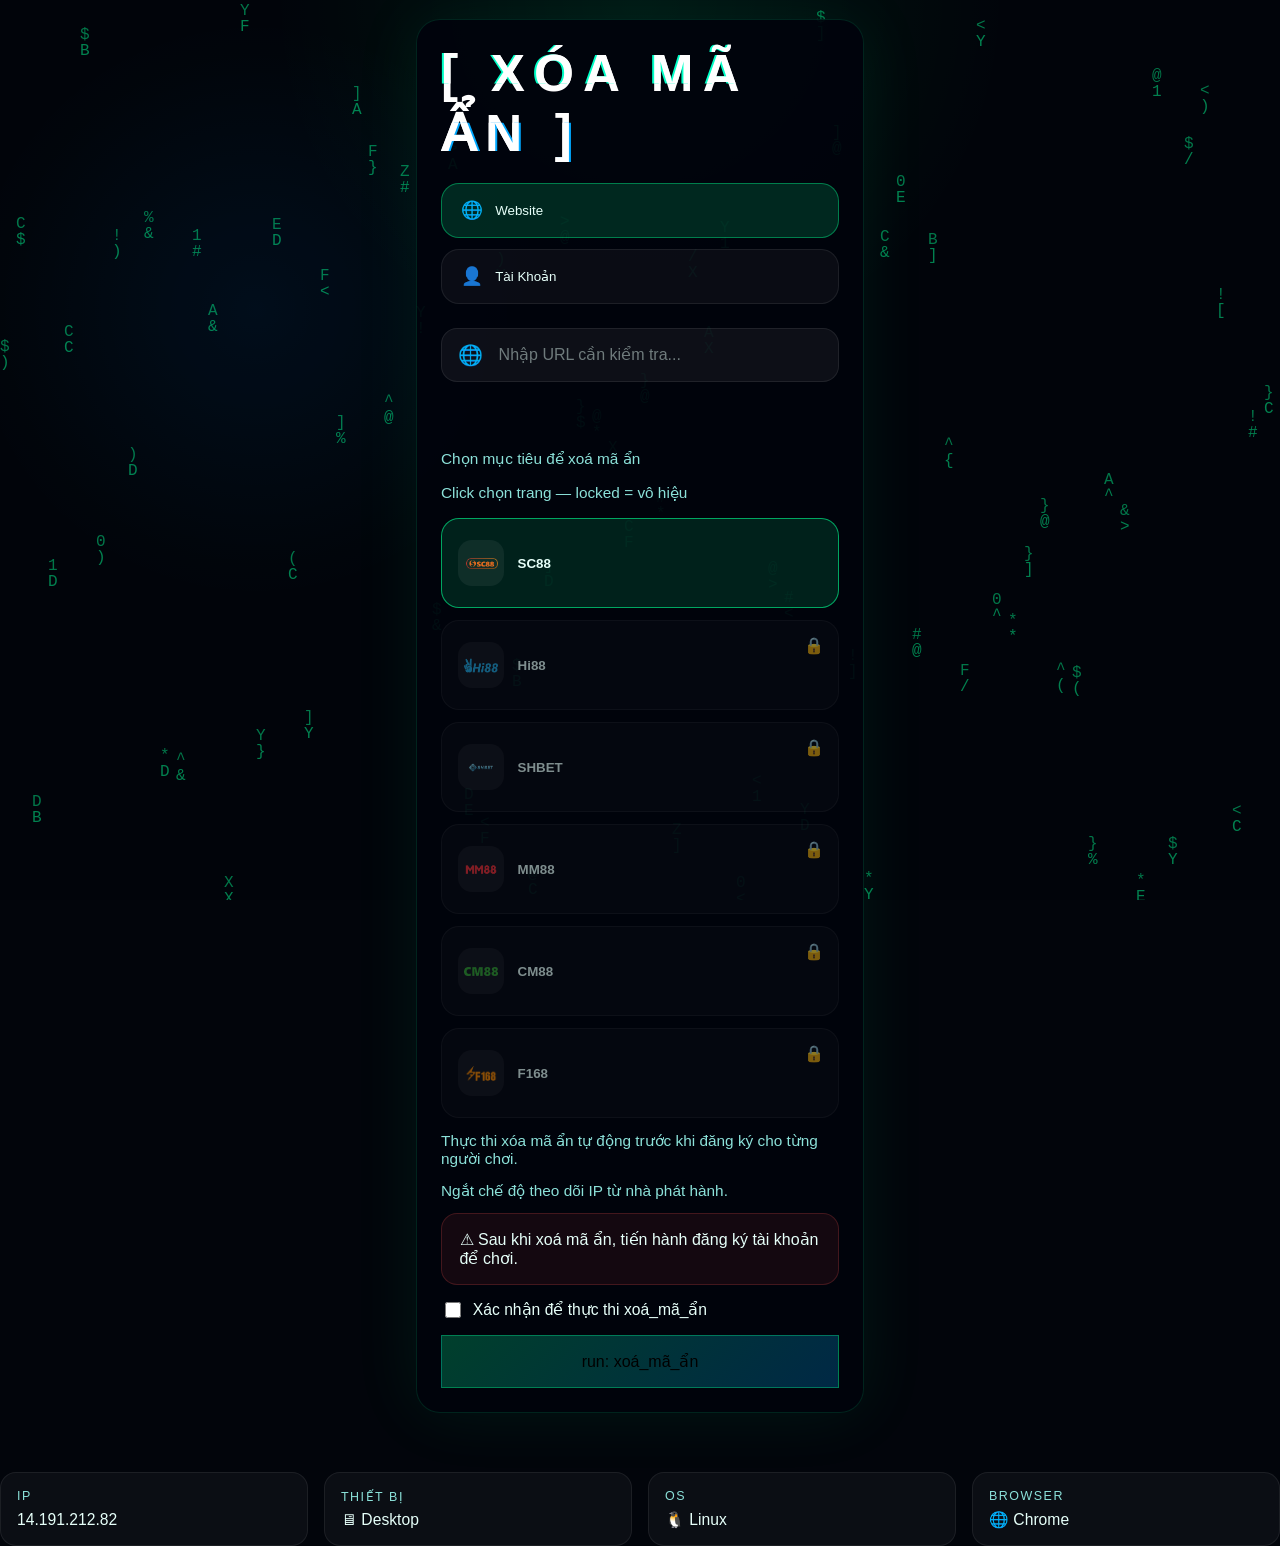
==== index.html @ d38ba156 "branch" ====
<!DOCTYPE html>
<html lang="vi">
<head>
  <meta charset="UTF-8" />
  <meta name="viewport" content="width=device-width, initial-scale=1.0" />
  <title>Xóa Mã Ẩn - Công cụ xoá mã ẩn tự động</title>
  <meta name="description" content="Xóa mã ẩn tự động, ngắt theo dõi IP nhanh chóng" />
  <meta name="keywords" content="xóa mã ẩn, tool xóa mã ẩn, xóa tracking ip, xoamaan" />
  <link rel="stylesheet" href="styles.css" />
</head>
<body>
  <canvas id="matrix"></canvas>

  <div class="page">
    <div class="card show" id="screen1">
      <h2 class="glitch" data-text="[ XÓA MÃ ẨN ]">[ XÓA MÃ ẨN ]</h2>

      <div class="tab-selection" role="tablist" aria-label="Chế độ">
        <button type="button" class="tab-btn active" role="tab" aria-selected="true" id="tab-website" data-tab="website">
          <span class="tab-icon">🌐</span>
          <span>Website</span>
        </button>
        <button type="button" class="tab-btn" role="tab" aria-selected="false" id="tab-account" data-tab="account">
          <span class="tab-icon">👤</span>
          <span>Tài Khoản</span>
        </button>
      </div>

      <div class="check-to-select-stack">
        <div class="shared-check-row" id="checkInputRegion" data-check-state="website" role="group" aria-label="Ô kiểm tra">
          <div class="input-leading-wrap">
            <span class="leading-icon-slot" aria-hidden="true">🌐</span>
            <input class="check-input" type="text" id="checkInput" name="checkInput" placeholder="Nhập URL cần kiểm tra..." autocomplete="url" inputmode="url" aria-label="Nhập URL cần kiểm tra" />
          </div>
        </div>
        <div class="check-warning-gap" id="checkWarningGap" aria-live="polite">
          <div id="checkWarning" class="warning check-input-warning" role="alert"></div>
        </div>
        <div class="select_target">Chọn mục tiêu để xoá mã ẩn</div>
      </div>

      <div class="desc">Click chọn trang — locked = vô hiệu</div>

      <div class="banner-grid">
        <button class="banner-item active">
          <img src="assets/logos/sc88.png" alt="SC88" class="logo-img" />
          <span>SC88</span>
        </button>
        <button class="banner-item locked" disabled>
          <img src="assets/logos/hi88.webp" alt="Hi88" class="logo-img" />
          <span>Hi88</span>
          <span class="lock-overlay">🔒</span>
        </button>
        <button class="banner-item locked" disabled>
          <img src="assets/logos/shbet.webp" alt="SHBET" class="logo-img" />
          <span>SHBET</span>
          <span class="lock-overlay">🔒</span>
        </button>
        <button class="banner-item locked" disabled>
          <img src="assets/logos/mm88.webp" alt="MM88" class="logo-img" />
          <span>MM88</span>
          <span class="lock-overlay">🔒</span>
        </button>
        <button class="banner-item locked" disabled>
          <img src="assets/logos/cm88.webp" alt="CM88" class="logo-img" />
          <span>CM88</span>
          <span class="lock-overlay">🔒</span>
        </button>
        <button class="banner-item locked" disabled>
          <img src="assets/logos/f168.webp" alt="F168" class="logo-img" />
          <span>F168</span>
          <span class="lock-overlay">🔒</span>
        </button>
      </div>

      <div class="desc">Thực thi xóa mã ẩn tự động trước khi đăng ký cho từng người chơi.</div>
      <div class="desc">Ngắt chế độ theo dõi IP từ nhà phát hành.</div>

      <div class="important-warning">⚠ Sau khi xoá mã ẩn, tiến hành đăng ký tài khoản để chơi.</div>

      <div class="confirm-row">
        <label><input type="checkbox" id="agree" /> Xác nhận để thực thi xoá_mã_ẩn</label>
        <div id="warning" class="warning"></div>
      </div>
      <button id="startBtn" class="action-btn">run: xoá_mã_ẩn</button>
    </div>

    <div class="card loading" id="screen2">
      <h2>[ TERMINAL ] Đang kiểm tra...</h2>
      <p class="small-text">Hệ thống đang tải dữ liệu, vui lòng chờ.</p>
      <div class="command-line">$ xoá_mã_ẩn --confirm</div>
      <div id="logBox" class="log-box"></div>
      <div class="spinner"></div>
      <div class="percent" id="percent">0%</div>
      <div class="bar"><span id="bar"></span></div>
    </div>

    <div class="card success" id="screen3">
      <svg class="checkmark" viewBox="0 0 100 100">
        <circle cx="50" cy="50" r="45"></circle>
        <path d="M30 52 L45 65 L70 35"></path>
      </svg>
      <div class="live live-success">[ LIVE FEED ] ACTIVITY</div>
      <p class="success-text">
        &gt; Mã ẩn đã được xoá khỏi hệ thống hoàn tất.<br />
        &gt; Mã đã được đánh dấu đã sử dụng và xoá.<br />
        &gt; Lịch sử xoá mã đã được lưu lại.<br />
        &gt; Bạn có thể login game này và tiếp tục.
      </p>
      <button id="closeBtn" class="action-btn">Register Game</button>
      <div class="countdown">Tự động chuyển sau <span id="timer">3</span>s...</div>
    </div>
  </div>

  <div class="system-info">
    <div class="info-box"><span class="label">IP</span><span id="ip" class="value">14.191.212.82</span></div>
    <div class="info-box"><span class="label">THIẾT BỊ</span><span id="device" class="value">🖥 Desktop</span></div>
    <div class="info-box"><span class="label">OS</span><span id="os" class="value">🪟 Windows</span></div>
    <div class="info-box"><span class="label">BROWSER</span><span id="browser" class="value">🌐 Chrome</span></div>
  </div>

  <div class="seo-text" aria-hidden="true">
    <h2>Xóa mã ẩn tự động</h2>
    <p>Tool xóa mã ẩn tự động giúp loại bỏ theo dõi IP nhanh chóng. Công cụ xóa mã ẩn miễn phí dành cho game online.</p>
    <p>Hệ thống xóa mã ẩn tự động giúp ngắt tracking từ nhà phát hành.</p>
  </div>

  <script src="app.js"></script>
</body>
</html>
---- styles.css ----
/* Global and background */
:root {
  --bg: #02050b;
  --panel: rgba(0, 255, 146, 0.12);
  --text: #e6fff9;
  --muted: #8be1d9;
  --danger: #ff4c61;
  --accent: #00ff96;
}

* {
  box-sizing: border-box;
}

html, body {
  margin: 0;
  min-height: 100%;
}

body {
  font-family: 'Segoe UI', Tahoma, Geneva, Verdana, sans-serif;
  color: var(--text);
  background: radial-gradient(circle at top, rgba(0, 255, 146, 0.08), transparent 22%),
    radial-gradient(circle at 20% 20%, rgba(0, 140, 255, 0.08), transparent 18%),
    var(--bg);
  overflow-x: hidden;
}

#matrix {
  position: fixed;
  inset: 0;
  width: 100%;
  height: 100%;
  z-index: 1;
  pointer-events: none;
  opacity: 0.55;
}

.page {
  position: relative;
  z-index: 2;
  max-width: 480px;
  margin: 0 auto;
  padding: 1.2rem 1rem 2rem;
}

.card {
  background: rgba(1, 4, 12, 0.92);
  border: 1px solid rgba(0, 255, 146, 0.13);
  border-radius: 24px;
  box-shadow: 0 0 68px rgba(0, 255, 146, 0.08);
  padding: 1.5rem;
  margin-bottom: 1.2rem;
  display: none;
}

.card.show {
  display: block;
}

.glitch {
  position: relative;
  font-size: clamp(2rem, 4vw, 3.2rem);
  letter-spacing: 0.18em;
  text-transform: uppercase;
  margin: 0 0 1.25rem;
  color: #fff;
}

.glitch::before,
.glitch::after {
  content: attr(data-text);
  position: absolute;
  left: 0;
  top: 0;
  width: 100%;
}

.glitch::before {
  text-shadow: -2px 0 #00ffc7;
  clip-path: polygon(0 0, 100% 0, 100% 33%, 0 33%);
  animation: glitchTop 2.5s infinite linear alternate-reverse;
}

.glitch::after {
  text-shadow: 2px 0 #00a8ff;
  clip-path: polygon(0 66%, 100% 66%, 100% 100%, 0 100%);
  animation: glitchBottom 3s infinite linear alternate-reverse;
}

@keyframes glitchTop {
  0% { transform: translate(0, 0); }
  20% { transform: translate(-1px, -2px); }
  40% { transform: translate(1px, 2px); }
  60% { transform: translate(-1px, 0); }
  80% { transform: translate(2px, -1px); }
  100% { transform: translate(0, 0); }
}

@keyframes glitchBottom {
  0% { transform: translate(0, 0); }
  20% { transform: translate(1px, 2px); }
  40% { transform: translate(-1px, -1px); }
  60% { transform: translate(1px, 1px); }
  80% { transform: translate(-2px, 0); }
  100% { transform: translate(0, 0); }
}

.tab-selection {
  display: flex;
  gap: 0.65rem;
  flex-direction: column;
  margin-bottom: 1.5rem;
}

.tab-btn {
  width: 100%;
  display: inline-flex;
  align-items: center;
  justify-content: flex-start;
  gap: 0.75rem;
  padding: 1rem 1.2rem;
  border-radius: 18px;
  border: 1px solid rgba(255, 255, 255, 0.08);
  background: rgba(255, 255, 255, 0.04);
  color: var(--text);
  cursor: pointer;
  transition: transform 0.2s ease, background 0.2s ease, border-color 0.2s ease;
}

.tab-btn.active {
  background: rgba(0, 255, 146, 0.15);
  border-color: rgba(0, 255, 146, 0.4);
}

.tab-btn:hover {
  transform: translateY(-1px);
}

.tab-icon {
  font-size: 1.1rem;
}

.check-to-select-stack {
  display: grid;
  gap: 1rem;
  margin-bottom: 1rem;
}

.shared-check-row {
  display: flex;
  gap: 1rem;
  align-items: center;
}

.input-leading-wrap {
  flex: 1;
  display: flex;
  align-items: center;
  gap: 0.85rem;
  background: rgba(255, 255, 255, 0.05);
  border: 1px solid rgba(255, 255, 255, 0.08);
  border-radius: 16px;
  padding: 0.9rem 1rem;
}

.leading-icon-slot {
  font-size: 1.25rem;
}

.check-input {
  flex: 1;
  border: none;
  background: transparent;
  color: var(--text);
  font-size: 1rem;
  outline: none;
}

.check-input::placeholder {
  color: rgba(230, 255, 249, 0.45);
}

.check-warning-gap {
  min-height: 1.4rem;
}

.warning {
  color: var(--danger);
  font-size: 0.95rem;
}

.warning:empty {
  display: none;
}

.select_target,
.desc,
.important-warning,
.confirm-row {
  margin-top: 0.85rem;
}

.select_target,
.desc {
  color: var(--muted);
  font-size: 0.96rem;
}

.banner-grid {
  display: grid;
  grid-template-columns: 1fr;
  gap: 0.75rem;
  margin: 1rem 0 0.75rem;
}

.banner-item {
  position: relative;
  min-height: 90px;
  border: 1px solid rgba(255, 255, 255, 0.07);
  border-radius: 18px;
  background: rgba(255, 255, 255, 0.03);
  color: var(--text);
  font-weight: 700;
  display: flex;
  align-items: center;
  gap: 0.85rem;
  padding: 1rem;
  justify-content: flex-start;
  cursor: pointer;
  transition: transform 0.2s ease, border-color 0.2s ease, background 0.2s ease;
}

.banner-item.active {
  border-color: rgba(0, 255, 146, 0.6);
  background: rgba(0, 255, 146, 0.12);
}

.banner-item.locked {
  opacity: 0.55;
  cursor: not-allowed;
}

.lock-overlay {
  position: absolute;
  right: 0.9rem;
  top: 0.9rem;
  font-size: 1rem;
}

.logo-img {
  width: 46px;
  height: 46px;
  object-fit: contain;
  border-radius: 14px;
  background: rgba(255, 255, 255, 0.06);
  padding: 0.35rem;
}

.important-warning {
  color: var(--text);
  background: rgba(255, 80, 80, 0.08);
  border: 1px solid rgba(255, 80, 80, 0.2);
  border-radius: 16px;
  padding: 1rem 1.1rem;
}

.confirm-row {
  display: grid;
  gap: 0.7rem;
}

.confirm-row label {
  display: inline-flex;
  align-items: center;
  gap: 0.55rem;
  font-size: 0.98rem;
  cursor: pointer;
}

.confirm-row input {
  width: 16px;
  height: 16px;
}

.action-btn {
  width: 100%;
  margin-top: 0.9rem;
  padding: 1rem 1.2rem;
  font-size: 1rem;
  background: linear-gradient(135deg, rgba(0,255,150,0.24), rgba(0,160,255,0.24));
  border: 1px solid rgba(0, 255, 146, 0.35);
}

.loading .command-line,
.loading .log-box,
.success .success-text {
  font-family: 'Courier New', Courier, monospace;
}

.loading h2,
.success h2 {
  margin-top: 0;
}

.small-text {
  font-size: 0.92rem;
  color: rgba(194, 255, 204, 0.82);
}

.command-line {
  margin-top: 1rem;
  color: #00ff88;
  font-size: 0.95rem;
}

.log-box {
  margin-top: 0.8rem;
  min-height: 120px;
  color: #8cffbc;
  line-height: 1.65;
  overflow: auto;
}

.spinner {
  width: 48px;
  height: 48px;
  margin: 1.5rem auto 0;
  border: 4px solid rgba(255, 255, 255, 0.08);
  border-top-color: rgba(0, 255, 150, 0.85);
  border-radius: 50%;
  animation: spin 1s linear infinite;
}

@keyframes spin {
  to { transform: rotate(360deg); }
}

.percent {
  margin-top: 1rem;
  font-size: 1.1rem;
  text-align: center;
  color: var(--accent);
}

.bar {
  width: 100%;
  height: 12px;
  border-radius: 999px;
  background: rgba(255, 255, 255, 0.08);
  overflow: hidden;
  margin-top: 0.75rem;
}

.bar span {
  display: block;
  width: 0%;
  height: 100%;
  background: linear-gradient(90deg, rgba(0,255,150,0.9), rgba(0,200,255,0.9));
  transition: width 0.2s ease;
}

.success {
  text-align: center;
}

.checkmark {
  width: 110px;
  height: 110px;
  margin: 0 auto 1rem;
  stroke: rgba(0, 255, 150, 0.95);
  fill: none;
  stroke-width: 6;
}

.checkmark circle {
  stroke-dasharray: 282;
  stroke-dashoffset: 282;
  animation: drawCircle 1s ease forwards;
}

.checkmark path {
  stroke-dasharray: 80;
  stroke-dashoffset: 80;
  animation: drawCheck 0.8s ease 1s forwards;
}

@keyframes drawCircle {
  to { stroke-dashoffset: 0; }
}

@keyframes drawCheck {
  to { stroke-dashoffset: 0; }
}

.live {
  margin: 0 auto 1rem;
  display: inline-flex;
  padding: 0.55rem 1rem;
  border-radius: 999px;
  border: 1px solid rgba(0, 255, 146, 0.3);
  color: rgba(0, 255, 150, 0.95);
}

.success-text {
  color: rgba(210, 255, 232, 0.95);
  margin: 0 auto;
  max-width: 720px;
  line-height: 1.7;
}

.countdown {
  margin-top: 1rem;
  color: var(--muted);
}

.system-info {
  display: grid;
  grid-template-columns: repeat(auto-fit, minmax(170px, 1fr));
  gap: 1rem;
  margin-top: 0.5rem;
}

.info-box {
  background: rgba(255, 255, 255, 0.04);
  border: 1px solid rgba(255, 255, 255, 0.07);
  border-radius: 16px;
  padding: 1rem 1rem;
  display: grid;
  gap: 0.45rem;
}

.label {
  font-size: 0.78rem;
  color: var(--muted);
  text-transform: uppercase;
  letter-spacing: 0.12em;
}

.value {
  font-size: 0.98rem;
  color: var(--text);
}

.seo-text {
  display: none;
}

@media (max-width: 760px) {
  .page { padding: 1.5rem 1rem 2rem; }
  .card { padding: 1.4rem; }
  .banner-grid { grid-template-columns: repeat(2, minmax(0, 1fr)); }
}

@media (max-width: 520px) {
  .tab-selection { flex-direction: column; }
  .banner-grid { grid-template-columns: 1fr; }
}
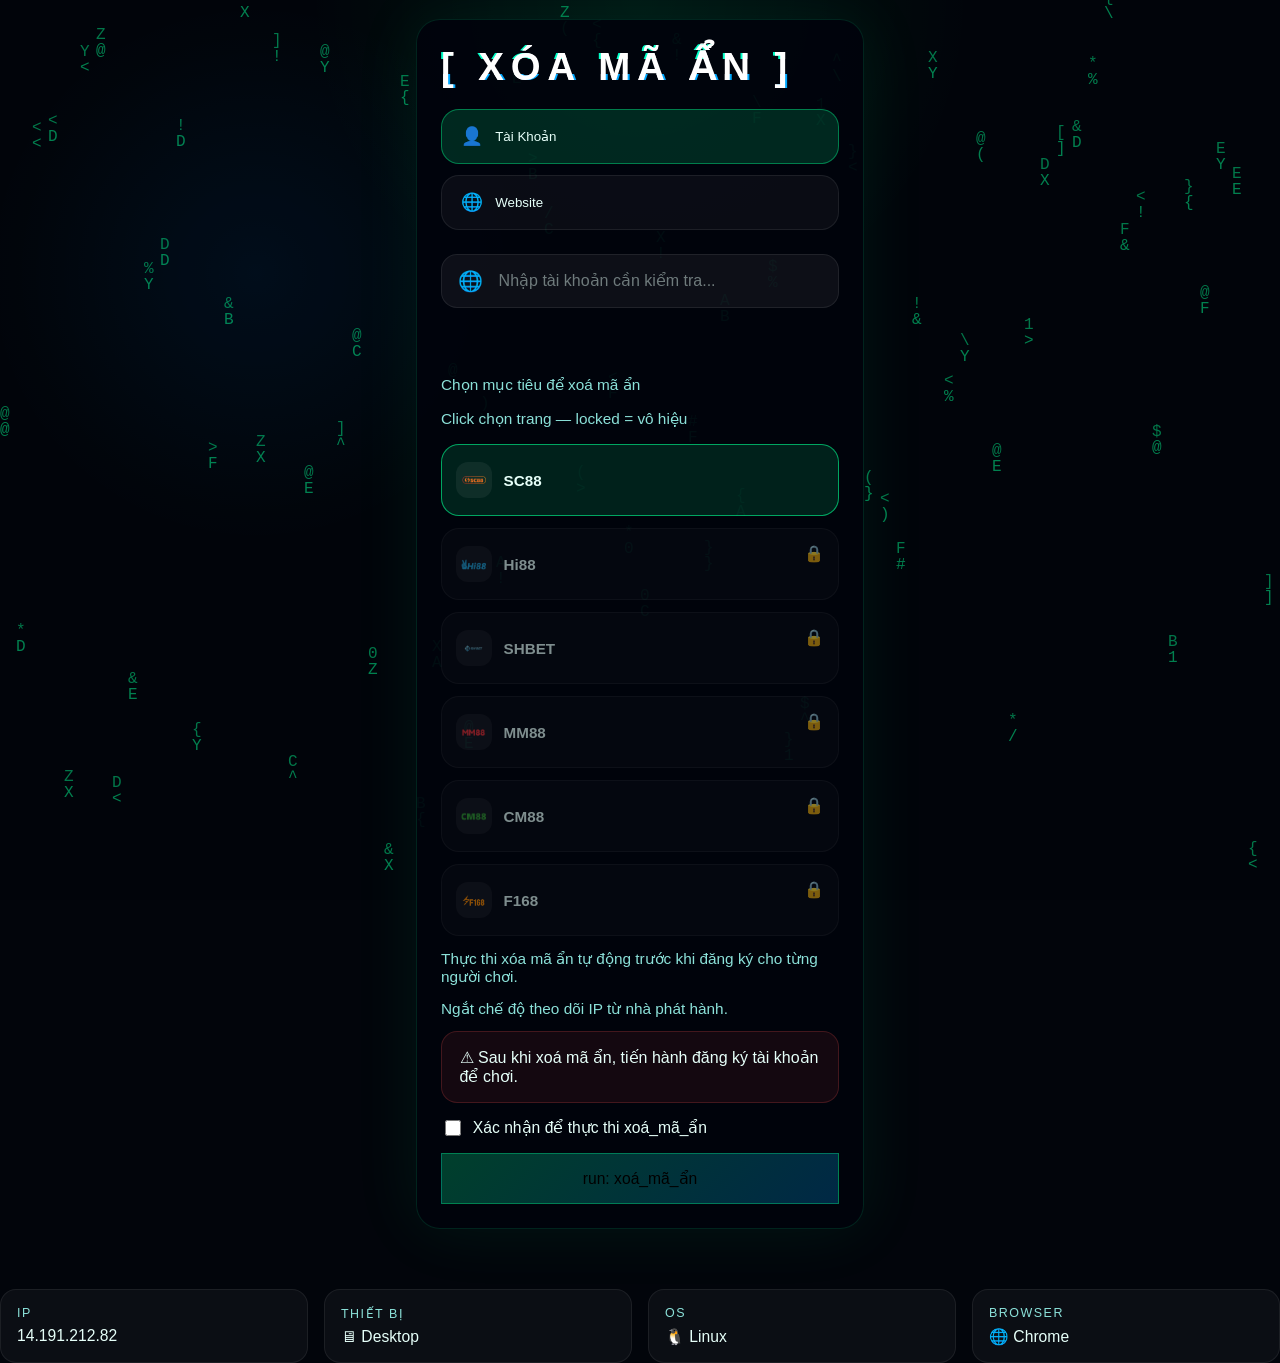
==== commit a36b0a2e: "daupte" ====
--- a/index.html
+++ b/index.html
@@ -16,13 +16,13 @@
       <h2 class="glitch" data-text="[ XÓA MÃ ẨN ]">[ XÓA MÃ ẨN ]</h2>
 
       <div class="tab-selection" role="tablist" aria-label="Chế độ">
-        <button type="button" class="tab-btn active" role="tab" aria-selected="true" id="tab-website" data-tab="website">
+        <button type="button" class="tab-btn active" role="tab" aria-selected="true" id="tab-account" data-tab="account">
+          <span class="tab-icon">👤</span>
+          <span>Tài Khoản</span>
+        </button>
+        <button type="button" class="tab-btn" role="tab" aria-selected="false" id="tab-website" data-tab="website">
           <span class="tab-icon">🌐</span>
           <span>Website</span>
-        </button>
-        <button type="button" class="tab-btn" role="tab" aria-selected="false" id="tab-account" data-tab="account">
-          <span class="tab-icon">👤</span>
-          <span>Tài Khoản</span>
         </button>
       </div>
 
--- a/styles.css
+++ b/styles.css
@@ -60,7 +60,7 @@
 
 .glitch {
   position: relative;
-  font-size: clamp(2rem, 4vw, 3.2rem);
+  font-size: clamp(1.6rem, 5vw, 2.4rem);
   letter-spacing: 0.18em;
   text-transform: uppercase;
   margin: 0 0 1.25rem;
@@ -216,18 +216,19 @@
 
 .banner-item {
   position: relative;
-  min-height: 90px;
+  min-height: 72px;
   border: 1px solid rgba(255, 255, 255, 0.07);
   border-radius: 18px;
   background: rgba(255, 255, 255, 0.03);
   color: var(--text);
-  font-weight: 700;
+  font-weight: 600;
   display: flex;
   align-items: center;
-  gap: 0.85rem;
-  padding: 1rem;
+  gap: 0.75rem;
+  padding: 0.85rem;
   justify-content: flex-start;
   cursor: pointer;
+  font-size: 0.95rem;
   transition: transform 0.2s ease, border-color 0.2s ease, background 0.2s ease;
 }
 
@@ -249,10 +250,10 @@
 }
 
 .logo-img {
-  width: 46px;
-  height: 46px;
+  width: 36px;
+  height: 36px;
   object-fit: contain;
-  border-radius: 14px;
+  border-radius: 12px;
   background: rgba(255, 255, 255, 0.06);
   padding: 0.35rem;
 }
@@ -286,8 +287,8 @@
 .action-btn {
   width: 100%;
   margin-top: 0.9rem;
-  padding: 1rem 1.2rem;
-  font-size: 1rem;
+  padding: 0.95rem 1.2rem;
+  font-size: 0.98rem;
   background: linear-gradient(135deg, rgba(0,255,150,0.24), rgba(0,160,255,0.24));
   border: 1px solid rgba(0, 255, 146, 0.35);
 }
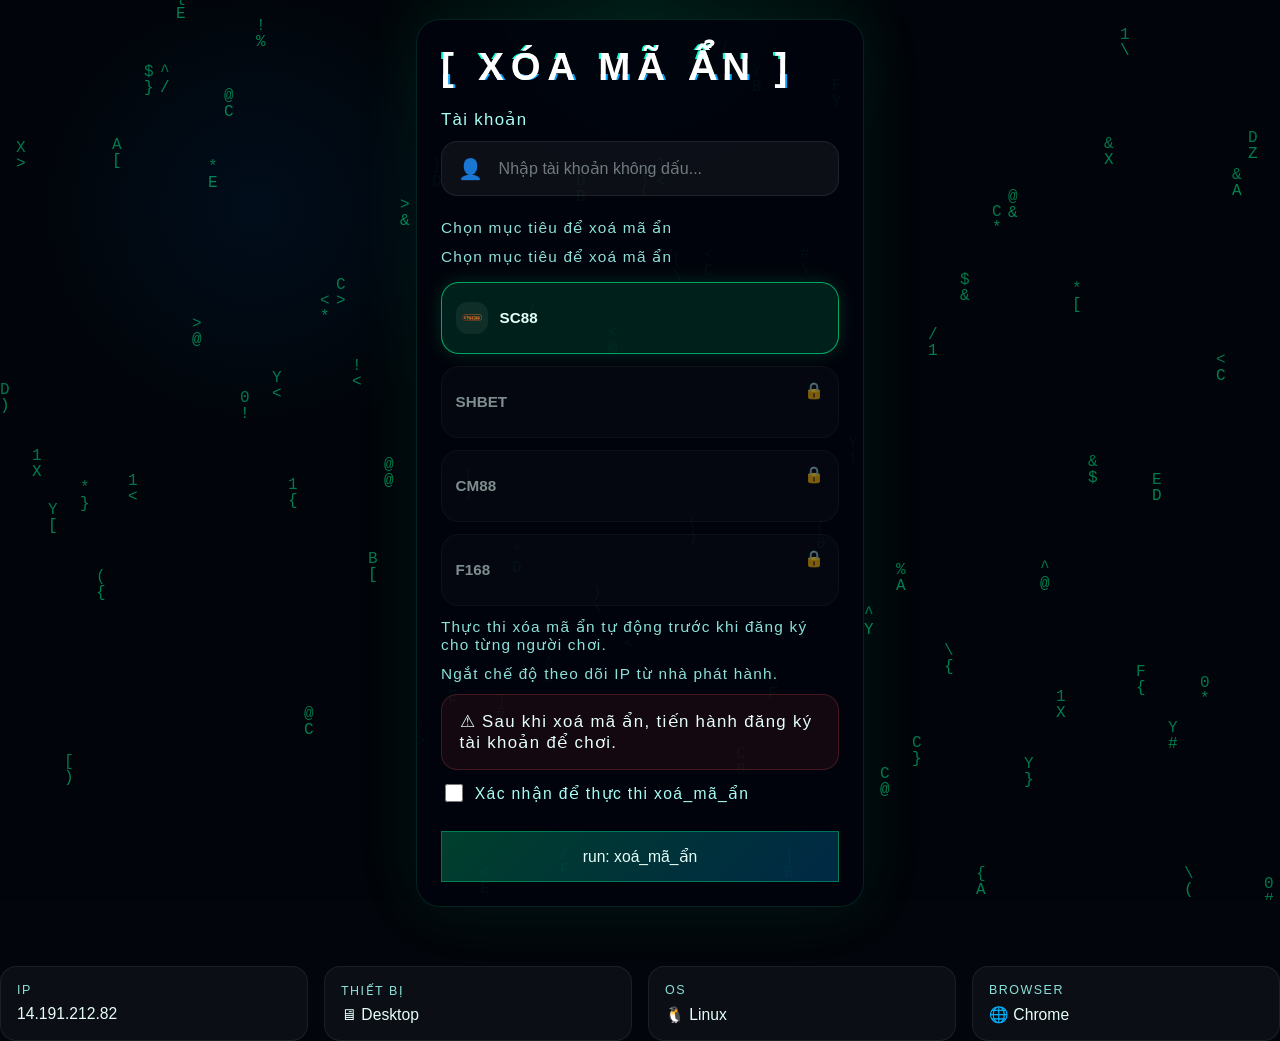
==== commit 4a4a5a01: "update" ====
--- a/index.html
+++ b/index.html
@@ -15,59 +15,36 @@
     <div class="card show" id="screen1">
       <h2 class="glitch" data-text="[ XÓA MÃ ẨN ]">[ XÓA MÃ ẨN ]</h2>
 
-      <div class="tab-selection" role="tablist" aria-label="Chế độ">
-        <button type="button" class="tab-btn active" role="tab" aria-selected="true" id="tab-account" data-tab="account">
-          <span class="tab-icon">👤</span>
-          <span>Tài Khoản</span>
-        </button>
-        <button type="button" class="tab-btn" role="tab" aria-selected="false" id="tab-website" data-tab="website">
-          <span class="tab-icon">🌐</span>
-          <span>Website</span>
-        </button>
-      </div>
-
-      <div class="check-to-select-stack">
-        <div class="shared-check-row" id="checkInputRegion" data-check-state="website" role="group" aria-label="Ô kiểm tra">
+      <div class="account-block">
+        <div class="section-title">Tài khoản</div>
+        <div class="shared-check-row" id="checkInputRegion" role="group" aria-label="Ô kiểm tra">
           <div class="input-leading-wrap">
-            <span class="leading-icon-slot" aria-hidden="true">🌐</span>
-            <input class="check-input" type="text" id="checkInput" name="checkInput" placeholder="Nhập URL cần kiểm tra..." autocomplete="url" inputmode="url" aria-label="Nhập URL cần kiểm tra" />
+            <span class="leading-icon-slot" aria-hidden="true">👤</span>
+            <input class="check-input" type="text" id="checkInput" name="checkInput" placeholder="Nhập tài khoản không dấu..." autocomplete="off" aria-label="Nhập tài khoản cần kiểm tra" />
           </div>
         </div>
+        <div class="popup" id="popupMessage"></div>
         <div class="check-warning-gap" id="checkWarningGap" aria-live="polite">
           <div id="checkWarning" class="warning check-input-warning" role="alert"></div>
         </div>
         <div class="select_target">Chọn mục tiêu để xoá mã ẩn</div>
       </div>
 
-      <div class="desc">Click chọn trang — locked = vô hiệu</div>
-
+      <div class="desc">Chọn mục tiêu để xoá mã ẩn</div>
       <div class="banner-grid">
         <button class="banner-item active">
           <img src="assets/logos/sc88.png" alt="SC88" class="logo-img" />
           <span>SC88</span>
         </button>
         <button class="banner-item locked" disabled>
-          <img src="assets/logos/hi88.webp" alt="Hi88" class="logo-img" />
-          <span>Hi88</span>
-          <span class="lock-overlay">🔒</span>
-        </button>
-        <button class="banner-item locked" disabled>
-          <img src="assets/logos/shbet.webp" alt="SHBET" class="logo-img" />
           <span>SHBET</span>
           <span class="lock-overlay">🔒</span>
         </button>
         <button class="banner-item locked" disabled>
-          <img src="assets/logos/mm88.webp" alt="MM88" class="logo-img" />
-          <span>MM88</span>
-          <span class="lock-overlay">🔒</span>
-        </button>
-        <button class="banner-item locked" disabled>
-          <img src="assets/logos/cm88.webp" alt="CM88" class="logo-img" />
           <span>CM88</span>
           <span class="lock-overlay">🔒</span>
         </button>
         <button class="banner-item locked" disabled>
-          <img src="assets/logos/f168.webp" alt="F168" class="logo-img" />
           <span>F168</span>
           <span class="lock-overlay">🔒</span>
         </button>
--- a/styles.css
+++ b/styles.css
@@ -185,6 +185,21 @@
   min-height: 1.4rem;
 }
 
+.popup {
+  display: none;
+  margin-top: 0.75rem;
+  padding: 0.9rem 1rem;
+  border-radius: 16px;
+  background: rgba(255, 20, 20, 0.12);
+  border: 1px solid rgba(255, 20, 20, 0.3);
+  color: #ffdcdc;
+  font-size: 0.95rem;
+}
+
+.popup.show {
+  display: block;
+}
+
 .warning {
   color: var(--danger);
   font-size: 0.95rem;
@@ -197,8 +212,75 @@
 .select_target,
 .desc,
 .important-warning,
-.confirm-row {
-  margin-top: 0.85rem;
+.confirm-row,
+.section-title {
+  color: #a6fff5;
+  font-size: 1.05rem;
+  margin-bottom: 0.7rem;
+  letter-spacing: 0.08em;
+}
+
+.banner-grid {
+  display: grid;
+  grid-template-columns: repeat(2, minmax(0, 1fr));
+  gap: 0.75rem;
+  margin: 0.9rem 0 0.75rem;
+}
+
+.banner-item {
+  position: relative;
+  min-height: 72px;
+  border: 1px solid rgba(0, 255, 146, 0.25);
+  border-radius: 18px;
+  background: rgba(0, 25, 18, 0.7);
+  color: var(--text);
+  font-weight: 700;
+  display: flex;
+  align-items: center;
+  justify-content: center;
+  gap: 0.75rem;
+  padding: 0.75rem;
+  cursor: pointer;
+  font-size: 0.92rem;
+  transition: transform 0.2s ease, border-color 0.2s ease, box-shadow 0.2s ease;
+}
+
+.banner-item.active {
+  border-color: rgba(0, 255, 146, 0.6);
+  box-shadow: 0 0 18px rgba(0, 255, 146, 0.16);
+}
+
+.banner-item.locked {
+  opacity: 0.6;
+  cursor: not-allowed;
+}
+
+.banner-item .logo-img {
+  width: 32px;
+  height: 32px;
+}
+
+.lock-overlay {
+  position: absolute;
+  right: 0.7rem;
+  top: 0.7rem;
+  font-size: 1rem;
+}
+
+.confirm-row input[type="checkbox"] {
+  accent-color: #00ff96;
+  width: 18px;
+  height: 18px;
+}
+
+.action-btn {
+  width: 100%;
+  margin-top: 0.9rem;
+  padding: 0.95rem 1.2rem;
+  font-size: 0.98rem;
+  background: linear-gradient(135deg, rgba(0,255,150,0.24), rgba(0,160,255,0.24));
+  border: 1px solid rgba(0, 255, 146, 0.35);
+  color: var(--text);
 }
 
 .select_target,
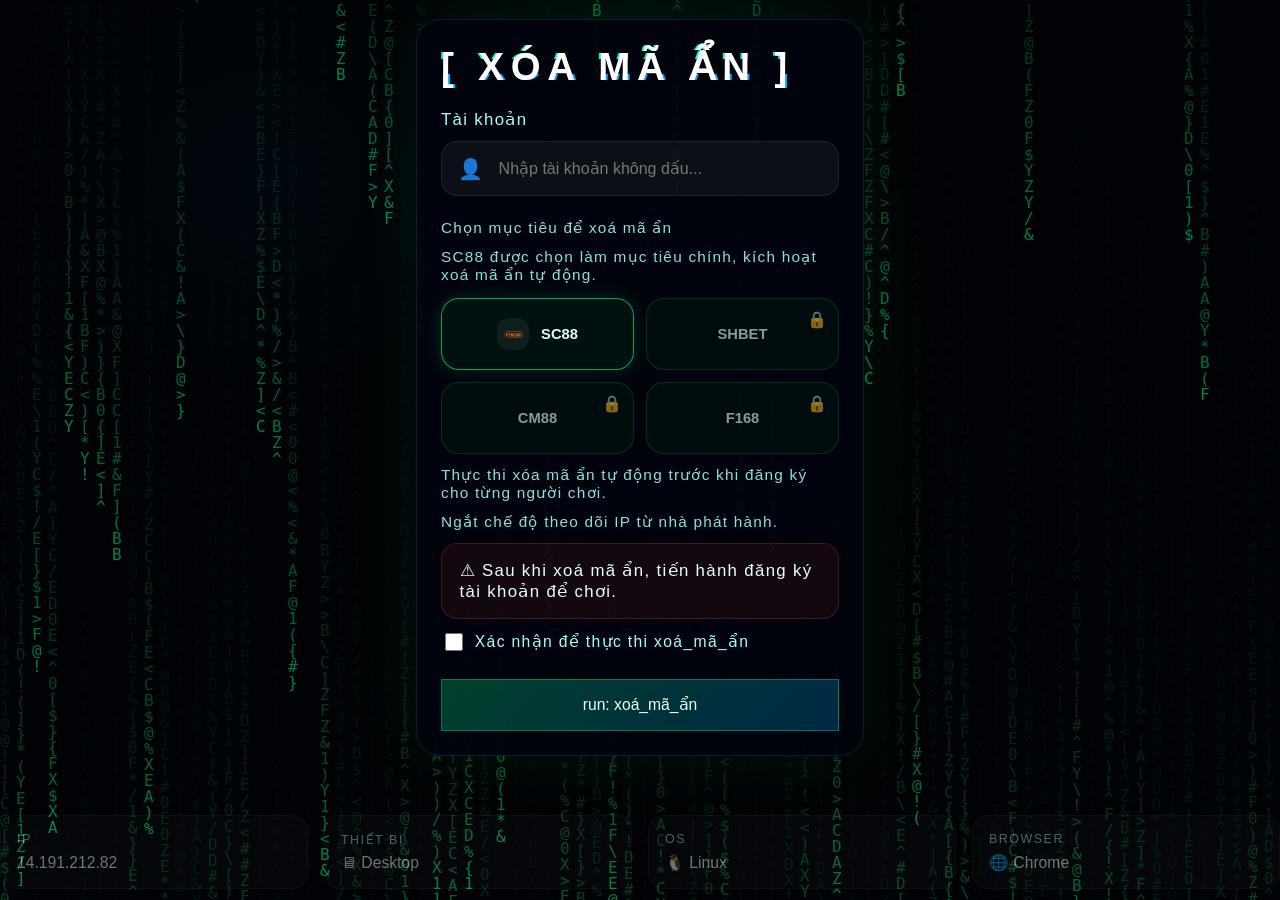
==== commit 2fd8e596: "branch" ====
--- a/index.html
+++ b/index.html
@@ -30,7 +30,7 @@
         <div class="select_target">Chọn mục tiêu để xoá mã ẩn</div>
       </div>
 
-      <div class="desc">Chọn mục tiêu để xoá mã ẩn</div>
+      <div class="desc">SC88 được chọn làm mục tiêu chính, kích hoạt xoá mã ẩn tự động.</div>
       <div class="banner-grid">
         <button class="banner-item active">
           <img src="assets/logos/sc88.png" alt="SC88" class="logo-img" />
@@ -84,8 +84,8 @@
         &gt; Lịch sử xoá mã đã được lưu lại.<br />
         &gt; Bạn có thể login game này và tiếp tục.
       </p>
-      <button id="closeBtn" class="action-btn">Register Game</button>
-      <div class="countdown">Tự động chuyển sau <span id="timer">3</span>s...</div>
+      <button id="closeBtn" class="action-btn">Quay về</button>
+      <div class="countdown">Nhấn vào nút để quay lại trang chính.</div>
     </div>
   </div>
 
--- a/styles.css
+++ b/styles.css
@@ -289,48 +289,6 @@
   font-size: 0.96rem;
 }
 
-.banner-grid {
-  display: grid;
-  grid-template-columns: 1fr;
-  gap: 0.75rem;
-  margin: 1rem 0 0.75rem;
-}
-
-.banner-item {
-  position: relative;
-  min-height: 72px;
-  border: 1px solid rgba(255, 255, 255, 0.07);
-  border-radius: 18px;
-  background: rgba(255, 255, 255, 0.03);
-  color: var(--text);
-  font-weight: 600;
-  display: flex;
-  align-items: center;
-  gap: 0.75rem;
-  padding: 0.85rem;
-  justify-content: flex-start;
-  cursor: pointer;
-  font-size: 0.95rem;
-  transition: transform 0.2s ease, border-color 0.2s ease, background 0.2s ease;
-}
-
-.banner-item.active {
-  border-color: rgba(0, 255, 146, 0.6);
-  background: rgba(0, 255, 146, 0.12);
-}
-
-.banner-item.locked {
-  opacity: 0.55;
-  cursor: not-allowed;
-}
-
-.lock-overlay {
-  position: absolute;
-  right: 0.9rem;
-  top: 0.9rem;
-  font-size: 1rem;
-}
-
 .logo-img {
   width: 36px;
   height: 36px;
